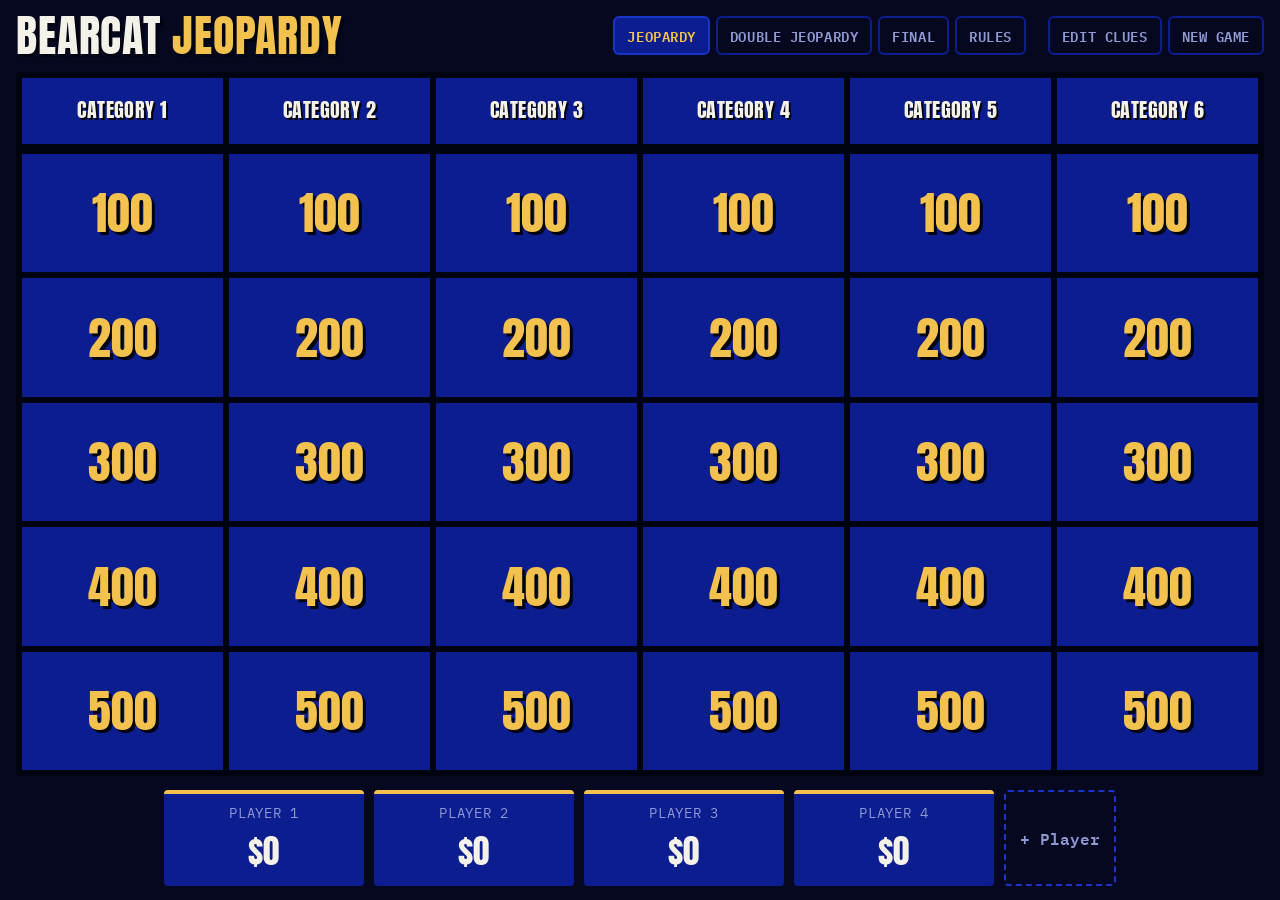
==== index.html @ ceb773d0 "Build Bearcat Jeopardy game from the build guide Static page with two 6x5 rounds, clue cards that zo" ====
<!doctype html>
<html lang="en">
<head>
  <meta charset="utf-8">
  <meta name="viewport" content="width=device-width, initial-scale=1">
  <title>Bearcat Jeopardy</title>
  <link rel="preconnect" href="https://fonts.googleapis.com">
  <link rel="preconnect" href="https://fonts.gstatic.com" crossorigin>
  <link rel="stylesheet" href="https://fonts.googleapis.com/css2?family=Anton&family=Bitter:wght@500;700&family=IBM+Plex+Mono:wght@500;600&display=swap">
  <link rel="stylesheet" href="styles.css">
</head>
<body>
  <div class="app">
    <header>
      <h1 class="brand">Bearcat <span>Jeopardy</span></h1>
      <nav id="nav" aria-label="Game sections"></nav>
    </header>
    <main id="main" class="board-wrap"></main>
    <section id="scores" class="scores" aria-label="Scores"></section>
  </div>
  <div id="overlay" class="overlay" role="dialog" aria-modal="true" hidden></div>
  <script src="game.js"></script>
</body>
</html>
---- styles.css ----
/* ---------- Design tokens ---------- */
:root {
  --stage: #05081f;   /* page background */
  --cell: #0b1d8f;    /* board tile */
  --cell-hi: #1834c9; /* tile hover */
  --cell-dim: #060f4a;/* used tile */
  --gold: #f2c14e;    /* dollar values */
  --ink: #f4f1e8;     /* text */
  --muted: #8f99d4;
  --edge: #000310;    /* grid lines, text shadow */
  --good: #38c98a;  --bad: #ff6a6a;  --red: #c8102e;
  --f-display: "Anton", Impact, sans-serif;  /* values, headings */
  --f-clue: "Bitter", Georgia, serif;        /* clue text */
  --f-data: "IBM Plex Mono", monospace;      /* scores, labels */
  --ease-out: cubic-bezier(.2,.8,.2,1);
  --t-open: 420ms;  --t-fade: 300ms;
  color-scheme: dark;
}

* { box-sizing: border-box; }
[hidden] { display: none !important; }
html, body { height: 100%; }
body { margin: 0; background: var(--stage); color: var(--ink); font-family: var(--f-clue); }
button, input, select, textarea { font: inherit; color: inherit; }
button { cursor: pointer; }
:focus-visible { outline: 3px solid var(--gold); outline-offset: 2px; }

/* ---------- Layout ---------- */
.app { min-height: 100%; display: flex; flex-direction: column; gap: 14px; padding: 14px 16px; }

header { display: flex; flex-wrap: wrap; align-items: center; justify-content: space-between; gap: 10px 20px; }
.brand {
  margin: 0; font-family: var(--f-display); font-weight: 400; letter-spacing: .02em;
  font-size: clamp(26px, 3.4vw, 44px); text-transform: uppercase; line-height: 1;
  text-shadow: 3px 3px 0 var(--edge);
}
.brand span { color: var(--gold); }

nav { display: flex; flex-wrap: wrap; gap: 6px; align-items: center; }
.tab {
  background: transparent; border: 2px solid var(--cell); border-radius: 6px;
  padding: 6px 12px; font-family: var(--f-data); font-weight: 600; font-size: 14px;
  color: var(--muted); text-transform: uppercase; letter-spacing: .04em;
}
.tab:hover { color: var(--ink); border-color: var(--cell-hi); }
.tab.on { background: var(--cell); color: var(--gold); border-color: var(--cell-hi); }
.nav-sp { width: 10px; }
.tab.tool.on { background: var(--gold); color: var(--edge); border-color: var(--gold); }

main { flex: 1; display: flex; flex-direction: column; min-height: 0; }
.board-wrap { overflow-x: auto; }

/* ---------- Board ---------- */
.board {
  flex: 1; display: grid; grid-template-columns: repeat(6, minmax(110px, 1fr));
  grid-template-rows: minmax(70px, auto) repeat(5, minmax(64px, 1fr));
  gap: 6px; background: var(--edge); padding: 6px; border-radius: 4px; min-height: 440px;
}
.cat {
  background: var(--cell); font-family: var(--f-display); text-transform: uppercase;
  display: grid; place-items: center; text-align: center; padding: 8px;
  font-size: clamp(14px, 1.6vw, 26px); line-height: 1.1; letter-spacing: .02em;
  text-shadow: 2px 2px 0 var(--edge); border-bottom: 4px solid var(--edge);
}
.cell {
  position: relative; background: var(--cell); color: var(--gold); font-family: var(--f-display);
  font-size: clamp(26px, 3.6vw, 52px); border: 0; text-shadow: 3px 3px 0 var(--edge);
  transition: background 150ms ease;
}
.cell:hover { background: var(--cell-hi); }
.cell.used { background: var(--cell-dim); color: transparent; text-shadow: none; pointer-events: none; }
.board.editing .cell.used { pointer-events: auto; color: var(--muted); }
.board.editing .cell.blank::after {
  content: ""; position: absolute; top: 8px; right: 8px; width: 10px; height: 10px;
  border-radius: 50%; background: var(--bad);
}

.hint {
  font-family: var(--f-data); font-size: 14px; color: var(--muted);
  margin: 0 0 10px; display: flex; gap: 12px; flex-wrap: wrap;
}
.hint strong { color: var(--gold); font-weight: 600; }

/* ---------- Score podiums ---------- */
.scores { display: flex; flex-wrap: wrap; justify-content: center; gap: 10px; }
.pod {
  min-width: 150px; flex: 0 1 200px; display: flex; flex-direction: column; align-items: center; gap: 4px;
  background: var(--cell); border: 0; border-top: 4px solid var(--gold); border-radius: 4px; padding: 10px 14px;
}
.pod:hover { background: var(--cell-hi); }
.pod .nm { font-family: var(--f-data); font-size: 14px; text-transform: uppercase; letter-spacing: .05em; color: var(--muted); }
.pod .sc { font-family: var(--f-display); font-size: clamp(24px, 2.6vw, 38px); letter-spacing: .02em; }
.sc.neg { color: var(--bad); }
.pod.add { flex: 0 0 auto; min-width: 110px; justify-content: center; background: transparent;
  border: 2px dashed var(--cell-hi); color: var(--muted); font-family: var(--f-data); font-weight: 600; }

/* ---------- Buttons and forms ---------- */
.btn {
  background: transparent; border: 2px solid var(--gold); color: var(--gold); border-radius: 6px;
  padding: 10px 18px; font-family: var(--f-data); font-weight: 600; font-size: 16px;
  text-transform: uppercase; letter-spacing: .04em;
}
.btn:hover { background: rgba(242, 193, 78, .12); }
.btn.primary { background: var(--gold); color: var(--edge); }
.btn.primary:hover { background: #ffd56b; }
.btn.ghost { border-color: var(--muted); color: var(--muted); }
.btn.danger { border-color: var(--bad); color: var(--bad); }
.row { display: flex; flex-wrap: wrap; gap: 10px; justify-content: center; }

.form { display: grid; gap: 14px; width: min(560px, 100%); margin: 0 auto; text-align: left; }
.form label { display: grid; gap: 6px; font-family: var(--f-data); font-size: 13px; text-transform: uppercase; letter-spacing: .05em; color: var(--muted); }
.form input, .form select, .form textarea, .wager input {
  background: var(--edge); border: 2px solid var(--cell-hi); border-radius: 6px; padding: 10px 12px;
  font-family: var(--f-clue); font-size: 18px; text-transform: none; letter-spacing: 0; color: var(--ink);
}
.form textarea { resize: vertical; min-height: 90px; }
.form small { color: var(--gold); text-transform: none; }

/* ---------- Overlay: clue card that zooms out of its tile ---------- */
.overlay {
  position: fixed; inset: 0; z-index: 10;
  background: var(--cell);
  display: grid; place-items: center; overflow: auto; padding: 24px 16px;
  transform-origin: 0 0;
  /* start state = the clicked tile */
  transform: translate(var(--x, 0), var(--y, 0)) scale(var(--sx, 1), var(--sy, 1));
  transition: transform var(--t-open) var(--ease-out), opacity var(--t-open) ease;
}
.overlay.open { transform: none; }          /* end state = full screen */

/* pop-ups without a tile also fade */
.overlay.popup { opacity: 0; }
.overlay.popup.open { opacity: 1; }

/* text waits until the card has grown */
.overlay > * { opacity: 0; transition: opacity 160ms ease; }
.overlay.open > * { opacity: 1; transition-delay: calc(var(--t-open) - 120ms); }

/* closing: text out first, then shrink */
.overlay.closing { transition-delay: 120ms; }
.overlay.closing > * { transition-delay: 0s; }

.card { width: min(1100px, 100%); display: flex; flex-direction: column; align-items: center; gap: 22px; text-align: center; }
.card.swap { animation: fade-in var(--t-fade) ease both; }
@keyframes fade-in { from { opacity: 0; } }

.card-top { width: 100%; display: flex; justify-content: space-between; align-items: baseline; gap: 12px; flex-wrap: wrap; }
.eyebrow { font-family: var(--f-data); font-weight: 600; text-transform: uppercase; letter-spacing: .08em; color: var(--muted); font-size: clamp(13px, 1.3vw, 18px); margin: 0; }
.val { font-family: var(--f-display); color: var(--gold); font-size: clamp(24px, 2.6vw, 40px); text-shadow: 2px 2px 0 var(--edge); }
.title { font-family: var(--f-display); font-weight: 400; text-transform: uppercase; color: var(--gold);
  font-size: clamp(32px, 4.6vw, 64px); margin: 0; text-shadow: 3px 3px 0 var(--edge); letter-spacing: .02em; }

.clue {
  margin: 0; font-family: var(--f-clue); font-weight: 700; text-transform: uppercase;
  font-size: clamp(26px, 4.2vw, 60px); line-height: 1.2; text-shadow: 3px 3px 0 var(--edge);
  overflow-wrap: anywhere;
}
.muted { color: var(--muted); }

/* ---------- Answer that fades in and out ---------- */
.answer {
  margin: 0; min-height: 1.3em; font-family: var(--f-clue); font-weight: 700; color: var(--gold);
  font-size: clamp(22px, 3vw, 44px); text-shadow: 2px 2px 0 var(--edge); overflow-wrap: anywhere;
  opacity: 0;
  transform: translateY(12px);
  visibility: hidden;
  /* when hiding: fade out, then turn visibility off */
  transition: opacity var(--t-fade) ease,
              transform var(--t-fade) var(--ease-out),
              visibility 0s linear var(--t-fade);
}
.answer.shown {
  opacity: 1;
  transform: none;
  visibility: visible;
  transition-delay: 0s;   /* when showing: visible immediately, then fade in */
}

/* ---------- Judging ---------- */
.judges { display: flex; flex-wrap: wrap; justify-content: center; gap: 10px; }
.judge { display: flex; align-items: center; gap: 6px; background: rgba(0, 3, 16, .35); border-radius: 8px; padding: 6px 6px 6px 12px; }
.judge .nm { font-family: var(--f-data); font-weight: 600; font-size: 14px; text-transform: uppercase; margin-right: 4px; }
.judge .w { font-family: var(--f-data); font-size: 13px; color: var(--muted); margin-right: 4px; }
.jb { width: 44px; height: 44px; border-radius: 6px; border: 2px solid; background: transparent; font-size: 22px; line-height: 1; }
.jb.ok { border-color: var(--good); color: var(--good); }
.jb.no { border-color: var(--bad); color: var(--bad); }
.jb.ok.on { background: var(--good); color: var(--edge); }
.jb.no.on { background: var(--bad); color: var(--edge); }
.jb:disabled { cursor: default; opacity: .35; }
.jb.on:disabled { opacity: 1; }

.drink { margin: 0; font-family: var(--f-data); font-size: clamp(13px, 1.3vw, 17px); color: var(--muted); }
.drink b { color: var(--ink); font-weight: 600; }

/* ---------- Daily Double ---------- */
.dd-title { font-size: clamp(48px, 8vw, 120px); }
@keyframes dd-pop {
  0%   { transform: scale(.3) rotate(-8deg); opacity: 0; }
  70%  { transform: scale(1.08) rotate(2deg); opacity: 1; }
  100% { transform: scale(1) rotate(0); }
}
.overlay.open .dd-title { animation: dd-pop 600ms var(--ease-out) var(--t-open) both; }

/* ---------- Final Jeopardy ---------- */
.final { margin: auto; width: min(900px, 100%); display: flex; flex-direction: column; align-items: center; gap: 22px; text-align: center; padding: 24px 0; }
.final-cat { font-family: var(--f-display); font-weight: 400; text-transform: uppercase; font-size: clamp(34px, 5vw, 72px);
  margin: 0; color: var(--gold); text-shadow: 3px 3px 0 var(--edge); }
.wagers { display: flex; flex-wrap: wrap; justify-content: center; gap: 12px; }
.wager { display: grid; gap: 6px; background: var(--cell); border-radius: 6px; padding: 12px 14px; min-width: 170px; text-align: left; }
.wager .nm { font-family: var(--f-data); font-weight: 600; text-transform: uppercase; font-size: 14px; }
.wager .cap { font-family: var(--f-data); font-size: 12px; color: var(--muted); }
.wager input { width: 100%; }
.timer { font-family: var(--f-display); font-size: clamp(28px, 3.4vw, 52px); color: var(--ink); text-shadow: 2px 2px 0 var(--edge); }
.timer.low { color: var(--bad); }

.standings { list-style: none; margin: 0; padding: 0; width: min(720px, 100%); display: grid; gap: 10px; }
.standings li {
  display: grid; grid-template-columns: 44px 1fr auto; grid-template-areas: "pl nm sc" "pl dr dr";
  align-items: center; gap: 2px 14px; background: rgba(0, 3, 16, .35); border: 3px solid transparent; border-radius: 8px; padding: 10px 16px; text-align: left;
}
.standings .place { grid-area: pl; font-family: var(--f-display); font-size: 30px; color: var(--muted); }
.standings .nm { grid-area: nm; font-family: var(--f-data); font-weight: 600; text-transform: uppercase; font-size: 18px; }
.standings .sc { grid-area: sc; font-family: var(--f-display); font-size: 30px; }
.standings .rule { grid-area: dr; font-family: var(--f-data); font-size: 13px; color: var(--muted); }
.standings li.win { background: var(--gold); color: var(--edge); }
.standings li.win .place, .standings li.win .rule { color: var(--edge); }
.standings li.last { border-color: var(--red); }

/* ---------- Rules ---------- */
.rules { margin: 0 auto; width: min(820px, 100%); padding: 8px 0 24px; line-height: 1.55; font-size: 18px; }
.rules h2 { font-family: var(--f-display); font-weight: 400; text-transform: uppercase; color: var(--gold); font-size: 28px; margin: 22px 0 6px; letter-spacing: .02em; }
.rules ul { margin: 0; padding-left: 22px; }
.rules li { margin: 4px 0; }

/* ---------- Small screens ---------- */
@media (max-width: 640px) {
  .app { padding: 12px 16px; }
  .pod { min-width: 120px; flex-basis: 140px; }
  .nav-sp { display: none; }
}

/* ---------- Reduced motion: keep the fades, drop the movement ---------- */
@media (prefers-reduced-motion: reduce) {
  .overlay { transform: none !important; opacity: 0; transition: opacity 150ms; }
  .overlay.open { opacity: 1; }
  .answer { transform: none; }
  .overlay.open .dd-title { animation: none; }
}
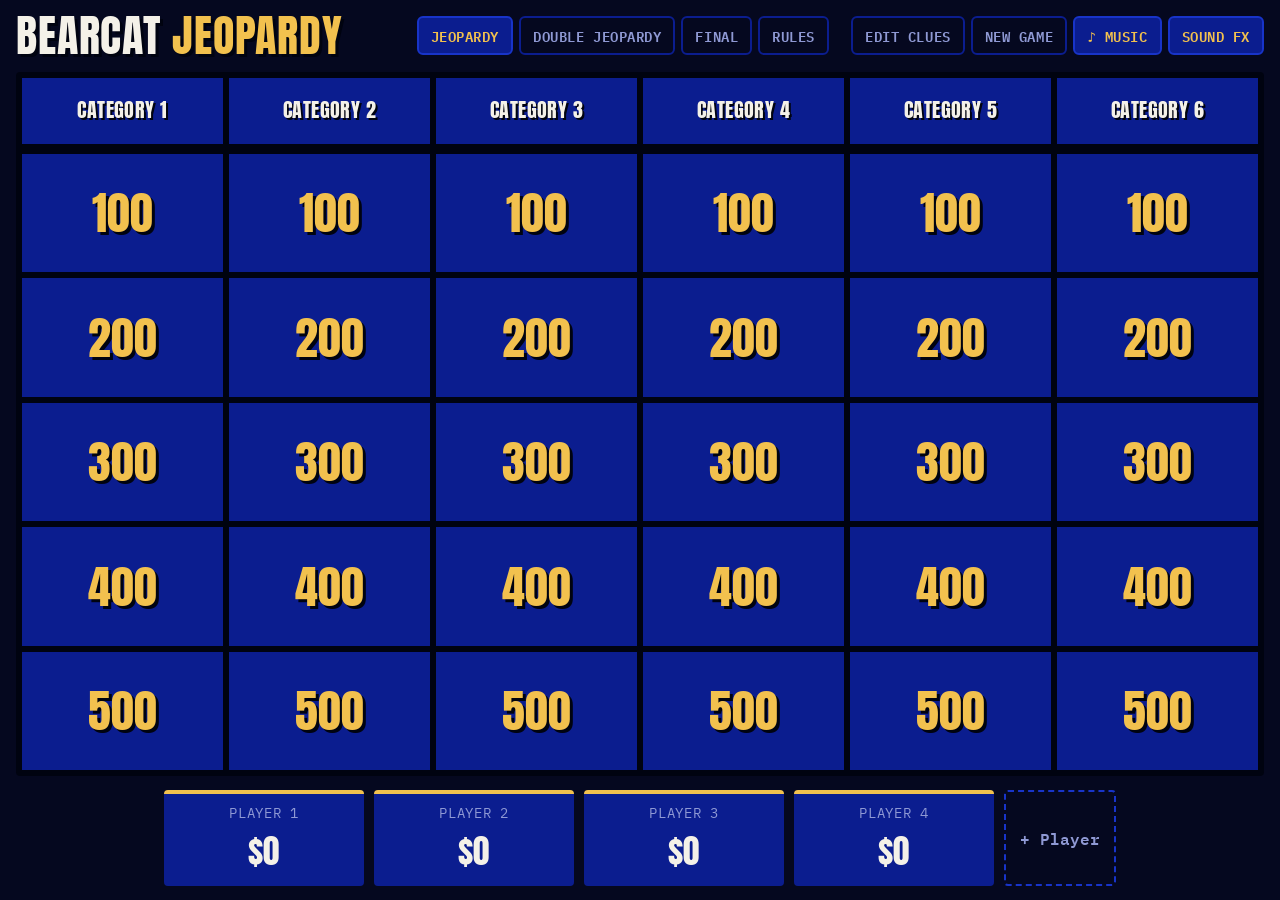
==== commit 248f3656: "Add original music and sound effects to every part of the game New audio.js synthesizes everything w" ====
--- a/index.html
+++ b/index.html
@@ -19,6 +19,7 @@
     <section id="scores" class="scores" aria-label="Scores"></section>
   </div>
   <div id="overlay" class="overlay" role="dialog" aria-modal="true" hidden></div>
+  <script src="audio.js"></script>
   <script src="game.js"></script>
 </body>
 </html>
--- a/styles.css
+++ b/styles.css
@@ -46,6 +46,8 @@
 .tab.on { background: var(--cell); color: var(--gold); border-color: var(--cell-hi); }
 .nav-sp { width: 10px; }
 .tab.tool.on { background: var(--gold); color: var(--edge); border-color: var(--gold); }
+.tab.snd.on { background: var(--cell); color: var(--gold); border-color: var(--cell-hi); }
+.tab.snd:not(.on) { text-decoration: line-through; }
 
 main { flex: 1; display: flex; flex-direction: column; min-height: 0; }
 .board-wrap { overflow-x: auto; }
@@ -189,8 +191,8 @@
 .jb:disabled { cursor: default; opacity: .35; }
 .jb.on:disabled { opacity: 1; }
 
-.drink { margin: 0; font-family: var(--f-data); font-size: clamp(13px, 1.3vw, 17px); color: var(--muted); }
-.drink b { color: var(--ink); font-weight: 600; }
+/* House-rule reminder on clue cards */
+.house { margin: 0; font-family: var(--f-data); font-size: clamp(13px, 1.3vw, 17px); color: var(--muted); }
 
 /* ---------- Daily Double ---------- */
 .dd-title { font-size: clamp(48px, 8vw, 120px); }
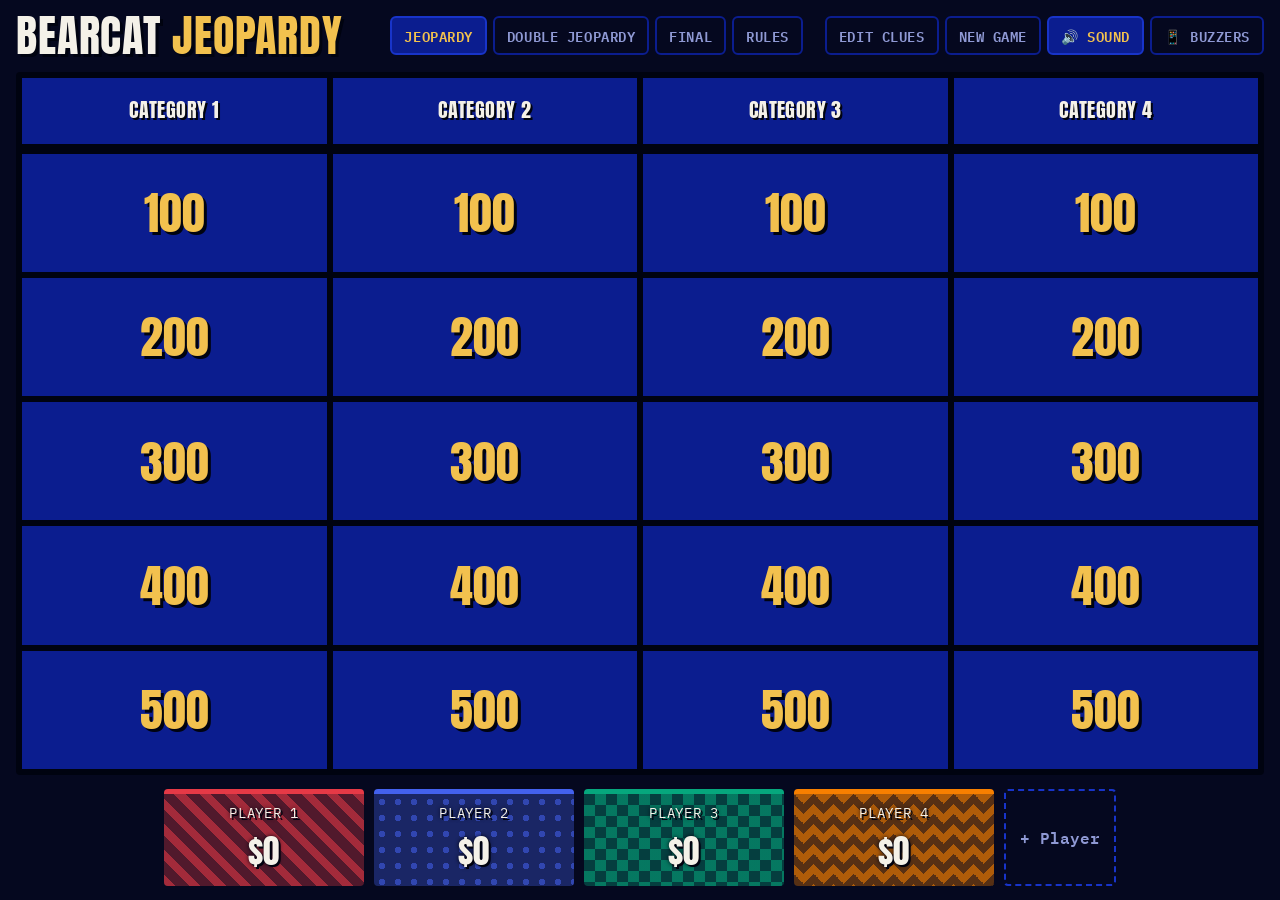
==== commit 00808468: "Add phone buzzers: players buzz in from their own phones A new phone page (buzz.html + phone.js) joi" ====
--- a/index.html
+++ b/index.html
@@ -20,6 +20,7 @@
   </div>
   <div id="overlay" class="overlay" role="dialog" aria-modal="true" hidden></div>
   <script src="audio.js"></script>
+  <script src="buzzer.js"></script>
   <script src="game.js"></script>
 </body>
 </html>
--- a/styles.css
+++ b/styles.css
@@ -47,14 +47,14 @@
 .nav-sp { width: 10px; }
 .tab.tool.on { background: var(--gold); color: var(--edge); border-color: var(--gold); }
 .tab.snd.on { background: var(--cell); color: var(--gold); border-color: var(--cell-hi); }
-.tab.snd:not(.on) { text-decoration: line-through; }
+.tab.snd:not(.on) { color: var(--bad); border-color: var(--bad); }
 
 main { flex: 1; display: flex; flex-direction: column; min-height: 0; }
 .board-wrap { overflow-x: auto; }
 
 /* ---------- Board ---------- */
 .board {
-  flex: 1; display: grid; grid-template-columns: repeat(6, minmax(110px, 1fr));
+  flex: 1; display: grid; grid-template-columns: repeat(var(--cols, 6), minmax(110px, 1fr));
   grid-template-rows: minmax(70px, auto) repeat(5, minmax(64px, 1fr));
   gap: 6px; background: var(--edge); padding: 6px; border-radius: 4px; min-height: 440px;
 }
@@ -87,13 +87,17 @@
 .scores { display: flex; flex-wrap: wrap; justify-content: center; gap: 10px; }
 .pod {
   min-width: 150px; flex: 0 1 200px; display: flex; flex-direction: column; align-items: center; gap: 4px;
-  background: var(--cell); border: 0; border-top: 4px solid var(--gold); border-radius: 4px; padding: 10px 14px;
-}
-.pod:hover { background: var(--cell-hi); }
-.pod .nm { font-family: var(--f-data); font-size: 14px; text-transform: uppercase; letter-spacing: .05em; color: var(--muted); }
+  background-color: var(--cell); border: 0; border-top: 5px solid var(--pc, var(--gold)); border-radius: 4px; padding: 10px 14px;
+}
+.pod:hover { background-color: var(--cell-hi); }
+.pod.pl:hover { background-color: color-mix(in srgb, var(--pc) 50%, var(--stage)); }
+.pod .nm { font-family: var(--f-data); font-size: 14px; text-transform: uppercase; letter-spacing: .05em; color: var(--ink); }
+.pod .nm, .pod .sc, .look-preview .nm, .look-preview .sc, .pp .nm, .pp .sc {
+  text-shadow: 0 0 4px var(--edge), 2px 2px 0 var(--edge);
+}
 .pod .sc { font-family: var(--f-display); font-size: clamp(24px, 2.6vw, 38px); letter-spacing: .02em; }
 .sc.neg { color: var(--bad); }
-.pod.add { flex: 0 0 auto; min-width: 110px; justify-content: center; background: transparent;
+.pod.add { flex: 0 0 auto; min-width: 110px; justify-content: center; background-color: transparent;
   border: 2px dashed var(--cell-hi); color: var(--muted); font-family: var(--f-data); font-weight: 600; }
 
 /* ---------- Buttons and forms ---------- */
@@ -180,7 +184,8 @@
 
 /* ---------- Judging ---------- */
 .judges { display: flex; flex-wrap: wrap; justify-content: center; gap: 10px; }
-.judge { display: flex; align-items: center; gap: 6px; background: rgba(0, 3, 16, .35); border-radius: 8px; padding: 6px 6px 6px 12px; }
+.judge { display: flex; align-items: center; gap: 6px; background: rgba(0, 3, 16, .35); border-radius: 8px; padding: 6px 6px 6px 10px;
+  border-left: 5px solid var(--pc, transparent); }
 .judge .nm { font-family: var(--f-data); font-weight: 600; font-size: 14px; text-transform: uppercase; margin-right: 4px; }
 .judge .w { font-family: var(--f-data); font-size: 13px; color: var(--muted); margin-right: 4px; }
 .jb { width: 44px; height: 44px; border-radius: 6px; border: 2px solid; background: transparent; font-size: 22px; line-height: 1; }
@@ -208,7 +213,8 @@
 .final-cat { font-family: var(--f-display); font-weight: 400; text-transform: uppercase; font-size: clamp(34px, 5vw, 72px);
   margin: 0; color: var(--gold); text-shadow: 3px 3px 0 var(--edge); }
 .wagers { display: flex; flex-wrap: wrap; justify-content: center; gap: 12px; }
-.wager { display: grid; gap: 6px; background: var(--cell); border-radius: 6px; padding: 12px 14px; min-width: 170px; text-align: left; }
+.wager { display: grid; gap: 6px; background: var(--cell); border-radius: 6px; padding: 12px 14px; min-width: 170px; text-align: left;
+  border-top: 5px solid var(--pc, var(--gold)); }
 .wager .nm { font-family: var(--f-data); font-weight: 600; text-transform: uppercase; font-size: 14px; }
 .wager .cap { font-family: var(--f-data); font-size: 12px; color: var(--muted); }
 .wager input { width: 100%; }
@@ -234,6 +240,168 @@
 .rules ul { margin: 0; padding-left: 22px; }
 .rules li { margin: 4px 0; }
 
+/* ---------- Player looks: a color (--pc) and a pattern ----------
+   .pl tints the background with the player's color; .pat-* draws the pattern over it */
+.pl {
+  --pk: color-mix(in srgb, var(--pc) 55%, transparent);      /* pattern ink */
+  background-color: color-mix(in srgb, var(--pc) 34%, var(--stage));
+}
+.pat-solid { background-image: none; background-color: color-mix(in srgb, var(--pc) 45%, var(--stage)); }
+.pat-stripes { background-image: repeating-linear-gradient(45deg, var(--pk) 0 8px, transparent 8px 18px); }
+.pat-pinstripe { background-image: repeating-linear-gradient(90deg, var(--pk) 0 2px, transparent 2px 11px); }
+.pat-dots { background-image: radial-gradient(var(--pk) 28%, transparent 31%); background-size: 16px 16px; }
+.pat-checks { background-image: conic-gradient(var(--pk) 25%, transparent 0 50%, var(--pk) 0 75%, transparent 0); background-size: 22px 22px; }
+.pat-grid {
+  background-image: linear-gradient(var(--pk) 2px, transparent 2px), linear-gradient(90deg, var(--pk) 2px, transparent 2px);
+  background-size: 16px 16px;
+}
+.pat-zigzag {
+  background-image: linear-gradient(135deg, var(--pk) 25%, transparent 25%), linear-gradient(225deg, var(--pk) 25%, transparent 25%),
+                    linear-gradient(315deg, var(--pk) 25%, transparent 25%), linear-gradient(45deg, var(--pk) 25%, transparent 25%);
+  background-position: -10px 0, -10px 0, 0 0, 0 0; background-size: 20px 20px;
+}
+.pat-diamonds {
+  background-image: linear-gradient(45deg, var(--pk) 25%, transparent 25% 75%, var(--pk) 75%),
+                    linear-gradient(-45deg, var(--pk) 25%, transparent 25% 75%, var(--pk) 75%);
+  background-size: 22px 22px;
+}
+.pat-waves { background-image: radial-gradient(circle at 10px 0, transparent 6px, var(--pk) 7px 9px, transparent 10px); background-size: 20px 12px; }
+.pat-confetti {
+  background-image: radial-gradient(circle at 20% 30%, var(--pk) 2.5px, transparent 3.5px),
+                    radial-gradient(circle at 70% 55%, var(--pk) 3px, transparent 4px),
+                    radial-gradient(circle at 40% 85%, var(--pk) 2px, transparent 3px),
+                    radial-gradient(circle at 85% 15%, var(--pk) 2px, transparent 3px);
+  background-size: 34px 34px;
+}
+
+/* a small badge of a player's look, next to their name */
+.chip {
+  display: inline-block; width: 18px; height: 18px; border-radius: 5px; margin-right: 8px; vertical-align: -3px;
+  border: 2px solid var(--pc); background-size: 10px 10px; flex: 0 0 auto;
+}
+
+/* player pop-up: live preview, color and pattern swatches */
+.look-preview {
+  width: min(260px, 100%); display: flex; flex-direction: column; align-items: center; gap: 4px;
+  border-top: 5px solid var(--pc); border-radius: 4px; padding: 12px 16px;
+}
+.look-preview .nm { font-family: var(--f-data); font-size: 15px; font-weight: 600; text-transform: uppercase; letter-spacing: .05em; }
+.look-preview .sc { font-family: var(--f-display); font-size: 36px; }
+.field { display: grid; gap: 8px; }
+.flabel { font-family: var(--f-data); font-size: 13px; text-transform: uppercase; letter-spacing: .05em; color: var(--muted); }
+.swatches { display: flex; flex-wrap: wrap; gap: 8px; }
+.swatch {
+  width: 40px; height: 40px; border-radius: 8px; border: 2px solid var(--edge); padding: 0;
+  box-shadow: 0 0 0 2px transparent;
+}
+.swatch:not(.pl) { background-color: var(--pc); }
+.swatch.pl { border-color: var(--pc); }
+.swatch[aria-checked="true"] { box-shadow: 0 0 0 3px var(--gold); }
+.swatch.custom { position: relative; overflow: hidden; display: inline-block;
+  background: conic-gradient(#e63946, #f4c430, #8ac926, #00b4d8, #4361ee, #ff006e, #e63946); }
+.swatch.custom input { position: absolute; inset: -8px; width: calc(100% + 16px); height: calc(100% + 16px); opacity: 0; cursor: pointer; }
+
+/* Daily Double: who found it */
+.pick-player { display: flex; flex-wrap: wrap; gap: 8px; }
+.pp {
+  flex: 1 1 120px; display: flex; flex-direction: column; align-items: center; gap: 2px; padding: 8px 10px;
+  border: 0; border-top: 4px solid var(--pc); border-radius: 6px; box-shadow: 0 0 0 2px transparent;
+}
+.pp .nm { font-family: var(--f-data); font-weight: 600; font-size: 13px; text-transform: uppercase; }
+.pp .sc { font-family: var(--f-display); font-size: 20px; }
+.pp[aria-checked="true"] { box-shadow: 0 0 0 3px var(--gold); }
+
+/* Edit mode: where the Daily Doubles are hiding */
+.board.editing .cell.dd::before, .dd-key {
+  font-family: var(--f-data); font-weight: 600; font-size: 12px; letter-spacing: .05em;
+  color: var(--edge); background: var(--gold); border-radius: 4px; padding: 1px 5px; text-shadow: none;
+}
+.board.editing .cell.dd::before { content: "DD"; position: absolute; top: 6px; left: 6px; }
+.btn.mini { padding: 4px 10px; font-size: 12px; }
+.btn:disabled { opacity: .4; cursor: default; }
+
+/* Edit mode: delete a category */
+.cat { position: relative; }
+.board.editing .cat { padding-top: 32px; }
+.col-del {
+  position: absolute; top: 4px; right: 4px; width: 26px; height: 26px; border-radius: 50%; padding: 0;
+  border: 2px solid var(--bad); background: var(--edge); color: var(--bad); font: 600 16px/1 var(--f-data);
+}
+.col-del:hover, .col-del:focus-visible { background: var(--bad); color: var(--edge); }
+
+/* ---------- Sound panel: volume dials ---------- */
+.sound-card { gap: 18px; }
+.knobs { display: flex; flex-wrap: wrap; justify-content: center; gap: 18px 22px; }
+.knob-box { display: flex; flex-direction: column; align-items: center; gap: 8px; width: 112px; }
+.knob {
+  --a: calc(var(--v) * 2.7deg);                       /* the dial sweeps 270°, from 7 o'clock to 5 o'clock */
+  position: relative; width: 96px; height: 96px; border-radius: 50%; cursor: ns-resize; touch-action: none;
+  background: conic-gradient(from 225deg, var(--gold) 0 var(--a), var(--edge) var(--a) 270deg, transparent 270deg);
+}
+.knob-cap {
+  position: absolute; inset: 9px; border-radius: 50%; display: grid; place-items: center;
+  background: radial-gradient(circle at 35% 30%, var(--cell-hi), var(--cell) 60%, var(--cell-dim));
+  box-shadow: 0 3px 8px rgba(0, 0, 0, .5);
+}
+.knob-cap::before {                                     /* the pointer line */
+  content: ""; position: absolute; left: 50%; top: 6px; width: 4px; height: 16px; margin-left: -2px; border-radius: 2px;
+  background: var(--gold); transform-origin: 2px 33px; transform: rotate(calc(var(--a) - 135deg));
+}
+.knob-val { font-family: var(--f-display); font-size: 24px; color: var(--ink); }
+.knob-label { font-family: var(--f-data); font-weight: 600; font-size: 13px; text-transform: uppercase; letter-spacing: .04em; text-align: center; }
+.knob-box.off .knob { filter: grayscale(1) brightness(.6); }
+.knob-box.off .knob-label { color: var(--muted); text-decoration: line-through; }
+.tgl {
+  background: transparent; border: 2px solid var(--muted); color: var(--muted); border-radius: 999px;
+  padding: 3px 14px; font-family: var(--f-data); font-weight: 600; font-size: 12px; text-transform: uppercase;
+}
+.tgl[aria-pressed="true"] { border-color: var(--good); color: var(--good); }
+.tgl.wide { padding: 8px 16px; font-size: 13px; }
+.tgl.wide::before { content: "✗ "; }
+.tgl.wide[aria-pressed="true"]::before { content: "✓ "; }
+.sound-opts { display: flex; flex-wrap: wrap; gap: 16px 24px; justify-content: center; align-items: end; }
+.seg { display: flex; border: 2px solid var(--cell-hi); border-radius: 8px; overflow: hidden; }
+.seg button { background: transparent; border: 0; padding: 8px 14px; font-family: var(--f-data); font-weight: 600; font-size: 13px; color: var(--muted); text-transform: uppercase; }
+.seg button + button { border-left: 2px solid var(--cell-hi); }
+.seg button[aria-checked="true"] { background: var(--gold); color: var(--edge); }
+
+/* Daily Double confetti: above everything, never in the way of a click */
+.confetti { position: fixed; inset: 0; width: 100%; height: 100%; z-index: 30; pointer-events: none; }
+
+/* ---------- Phone buzzers ---------- */
+.msg { font-family: var(--f-data); color: var(--muted); font-size: 15px; margin: 0; max-width: 560px; line-height: 1.5; }
+.big-status { font-size: 18px; color: var(--ink); }
+.tab.buzz-tab.on { background: var(--cell); color: var(--gold); border-color: var(--cell-hi); }
+.buzz-body { display: flex; flex-direction: column; align-items: center; gap: 18px; width: 100%; }
+.join { display: flex; flex-wrap: wrap; align-items: center; justify-content: center; gap: 20px 28px; }
+.qr { width: 220px; height: 220px; background: #fff; border-radius: 10px; padding: 8px; display: grid; place-items: center; }
+.qr svg { width: 100%; height: 100%; }
+.qr .msg { color: var(--edge); font-size: 13px; text-align: center; }
+.join-text { display: flex; flex-direction: column; align-items: flex-start; gap: 8px; text-align: left; max-width: 420px; }
+.join-link { font-family: var(--f-data); font-size: 15px; color: var(--ink); overflow-wrap: anywhere; }
+.room-code { font-family: var(--f-display); font-size: 64px; letter-spacing: .25em; color: var(--gold); margin: 0; line-height: 1; text-shadow: 3px 3px 0 var(--edge); }
+.linked { list-style: none; margin: 0; padding: 0; display: grid; gap: 6px; width: min(460px, 100%); }
+.linked li { display: grid; grid-template-columns: auto 1fr auto; align-items: center; gap: 8px; font-family: var(--f-data); font-size: 14px;
+  background: rgba(0, 3, 16, .35); border-radius: 6px; padding: 6px 10px; text-align: left; }
+.linked li span:last-child { color: var(--muted); font-size: 12px; }
+.linked li span.on { color: var(--good); }
+
+/* the buzz-in order on a clue card */
+.buzzes { display: flex; flex-direction: column; align-items: center; gap: 8px; min-height: 28px; }
+.buzz-live, .buzz-wait { font-family: var(--f-data); font-weight: 600; font-size: 14px; text-transform: uppercase; letter-spacing: .06em; }
+.buzz-live { color: var(--good); animation: live 1.2s ease-in-out infinite; }
+.buzz-wait { color: var(--muted); }
+@keyframes live { 50% { opacity: .45; } }
+.buzz-order { list-style: none; margin: 0; padding: 0; display: flex; flex-wrap: wrap; justify-content: center; gap: 8px; }
+.buzz-order li { display: flex; align-items: center; gap: 2px; font-family: var(--f-data); font-size: 14px;
+  background: rgba(0, 3, 16, .35); border-radius: 999px; padding: 5px 12px 5px 8px; border: 2px solid transparent; }
+.buzz-order li .nm { font-weight: 600; text-transform: uppercase; margin-right: 8px; }
+.buzz-order li .dt { color: var(--muted); }
+.buzz-order li.first { border-color: var(--gold); background: rgba(242, 193, 78, .16); font-size: 16px; }
+.buzz-order li.first .dt { color: var(--gold); font-weight: 600; }
+.buzz-locked { font-family: var(--f-data); font-size: 13px; color: var(--bad); margin: 0; }
+.judge.buzzed { box-shadow: 0 0 0 3px var(--gold); background: rgba(242, 193, 78, .14); }
+
 /* ---------- Small screens ---------- */
 @media (max-width: 640px) {
   .app { padding: 12px 16px; }
